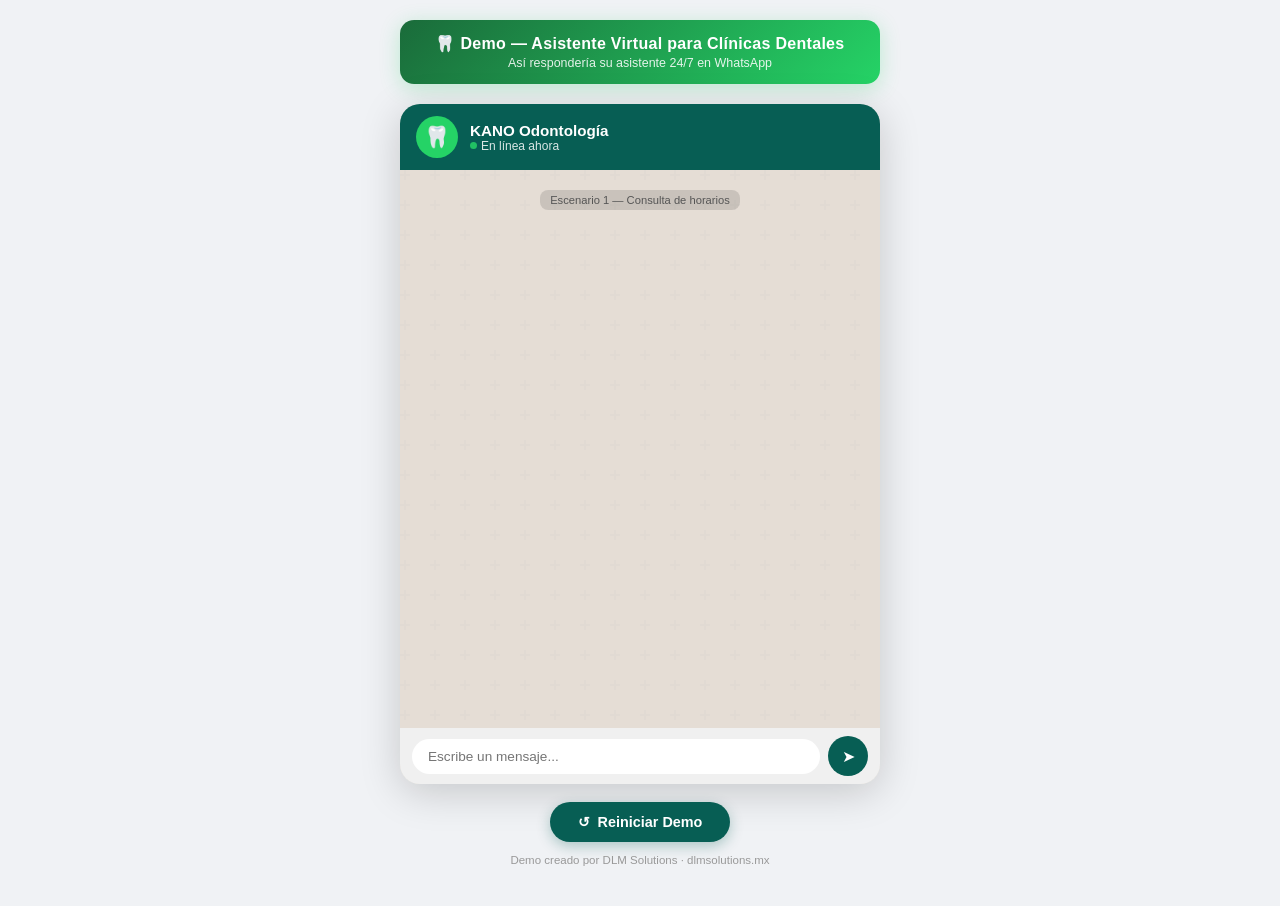
==== demo-kano/index.html @ fdb46be1 "Agregar página demo chatbot para reunión con Dr. Kano Chat interactivo que simula 4 escenarios: hora" ====
<!DOCTYPE html>
<html lang="es">
<head>
  <meta charset="UTF-8" />
  <meta name="viewport" content="width=device-width, initial-scale=1.0" />
  <title>Demo Chatbot — KANO Odontología Integral</title>
  <style>
    * { box-sizing: border-box; margin: 0; padding: 0; }

    body {
      font-family: -apple-system, BlinkMacSystemFont, 'Segoe UI', Roboto, sans-serif;
      background: #f0f2f5;
      min-height: 100vh;
      display: flex;
      flex-direction: column;
      align-items: center;
      justify-content: flex-start;
      padding: 20px 16px 40px;
    }

    /* Top banner */
    .banner {
      background: linear-gradient(135deg, #1a6b3a 0%, #25d366 100%);
      color: white;
      text-align: center;
      padding: 14px 20px;
      border-radius: 14px;
      margin-bottom: 20px;
      width: 100%;
      max-width: 480px;
      box-shadow: 0 4px 20px rgba(37,211,102,0.25);
    }
    .banner h1 { font-size: 1rem; font-weight: 700; letter-spacing: 0.3px; }
    .banner p { font-size: 0.78rem; opacity: 0.88; margin-top: 3px; }

    /* Phone wrapper */
    .phone {
      width: 100%;
      max-width: 480px;
      background: #e5ddd5;
      border-radius: 20px;
      overflow: hidden;
      box-shadow: 0 8px 40px rgba(0,0,0,0.18);
      display: flex;
      flex-direction: column;
      height: 680px;
    }

    /* WhatsApp-style header */
    .chat-header {
      background: #075e54;
      color: white;
      display: flex;
      align-items: center;
      gap: 12px;
      padding: 12px 16px;
      flex-shrink: 0;
    }
    .avatar {
      width: 42px; height: 42px;
      background: #25d366;
      border-radius: 50%;
      display: flex; align-items: center; justify-content: center;
      font-size: 1.3rem;
      flex-shrink: 0;
    }
    .chat-header-info { flex: 1; }
    .chat-header-info .name { font-size: 0.95rem; font-weight: 600; }
    .chat-header-info .status {
      font-size: 0.75rem;
      opacity: 0.85;
      display: flex; align-items: center; gap: 4px;
    }
    .status-dot {
      width: 7px; height: 7px;
      background: #25d366;
      border-radius: 50%;
      animation: pulse 2s infinite;
    }
    @keyframes pulse {
      0%, 100% { opacity: 1; }
      50% { opacity: 0.4; }
    }

    /* Chat area */
    .chat-body {
      flex: 1;
      overflow-y: auto;
      padding: 14px 12px;
      display: flex;
      flex-direction: column;
      gap: 6px;
      background-image: url("data:image/svg+xml,%3Csvg width='60' height='60' viewBox='0 0 60 60' xmlns='http://www.w3.org/2000/svg'%3E%3Cg fill='none' fill-rule='evenodd'%3E%3Cg fill='%23c8c8c8' fill-opacity='0.15'%3E%3Cpath d='M36 34v-4h-2v4h-4v2h4v4h2v-4h4v-2h-4zm0-30V0h-2v4h-4v2h4v4h2V6h4V4h-4zM6 34v-4H4v4H0v2h4v4h2v-4h4v-2H6zM6 4V0H4v4H0v2h4v4h2V6h4V4H6z'/%3E%3C/g%3E%3C/g%3E%3C/svg%3E");
    }
    .chat-body::-webkit-scrollbar { width: 4px; }
    .chat-body::-webkit-scrollbar-thumb { background: rgba(0,0,0,0.15); border-radius: 2px; }

    /* Message bubbles */
    .msg {
      display: flex;
      flex-direction: column;
      max-width: 82%;
      animation: fadeIn 0.3s ease;
    }
    @keyframes fadeIn {
      from { opacity: 0; transform: translateY(6px); }
      to { opacity: 1; transform: translateY(0); }
    }
    .msg.bot { align-self: flex-start; }
    .msg.user { align-self: flex-end; }

    .bubble {
      padding: 8px 12px;
      border-radius: 12px;
      font-size: 0.875rem;
      line-height: 1.45;
      position: relative;
      word-break: break-word;
    }
    .msg.bot .bubble {
      background: white;
      border-top-left-radius: 4px;
      color: #111;
      box-shadow: 0 1px 2px rgba(0,0,0,0.1);
    }
    .msg.user .bubble {
      background: #dcf8c6;
      border-top-right-radius: 4px;
      color: #111;
      box-shadow: 0 1px 2px rgba(0,0,0,0.1);
    }
    .msg-time {
      font-size: 0.68rem;
      color: #777;
      margin-top: 2px;
      padding: 0 4px;
    }
    .msg.user .msg-time { text-align: right; }

    /* Typing indicator */
    .typing-indicator {
      display: flex;
      align-items: center;
      gap: 10px;
      padding: 4px 0;
      animation: fadeIn 0.3s ease;
    }
    .typing-bubble {
      background: white;
      border-radius: 12px;
      border-top-left-radius: 4px;
      padding: 10px 14px;
      display: flex;
      gap: 4px;
      align-items: center;
      box-shadow: 0 1px 2px rgba(0,0,0,0.1);
    }
    .dot {
      width: 7px; height: 7px;
      background: #90949c;
      border-radius: 50%;
      animation: bounce 1.2s infinite;
    }
    .dot:nth-child(2) { animation-delay: 0.2s; }
    .dot:nth-child(3) { animation-delay: 0.4s; }
    @keyframes bounce {
      0%, 60%, 100% { transform: translateY(0); }
      30% { transform: translateY(-6px); }
    }

    /* Input bar (decorative) */
    .chat-footer {
      background: #f0f0f0;
      padding: 8px 12px;
      display: flex;
      align-items: center;
      gap: 8px;
      flex-shrink: 0;
    }
    .input-fake {
      flex: 1;
      background: white;
      border-radius: 24px;
      padding: 10px 16px;
      font-size: 0.85rem;
      color: #999;
      border: none;
      outline: none;
    }
    .send-btn {
      width: 40px; height: 40px;
      background: #075e54;
      border-radius: 50%;
      border: none;
      color: white;
      font-size: 1rem;
      cursor: default;
      display: flex; align-items: center; justify-content: center;
      flex-shrink: 0;
    }

    /* Restart button */
    .restart-btn {
      margin-top: 18px;
      background: #075e54;
      color: white;
      border: none;
      border-radius: 24px;
      padding: 12px 28px;
      font-size: 0.9rem;
      font-weight: 600;
      cursor: pointer;
      transition: background 0.2s, transform 0.1s;
      box-shadow: 0 4px 14px rgba(7,94,84,0.3);
    }
    .restart-btn:hover { background: #064e44; transform: translateY(-1px); }
    .restart-btn:active { transform: translateY(0); }

    .footer-note {
      margin-top: 12px;
      font-size: 0.72rem;
      color: #999;
      text-align: center;
    }

    /* Section divider */
    .divider {
      align-self: center;
      background: rgba(0,0,0,0.12);
      color: #555;
      font-size: 0.7rem;
      padding: 4px 10px;
      border-radius: 8px;
      margin: 6px 0;
    }
  </style>
</head>
<body>

  <div class="banner">
    <h1>🦷 Demo — Asistente Virtual para Clínicas Dentales</h1>
    <p>Así respondería su asistente 24/7 en WhatsApp</p>
  </div>

  <div class="phone">
    <div class="chat-header">
      <div class="avatar">🦷</div>
      <div class="chat-header-info">
        <div class="name">KANO Odontología</div>
        <div class="status">
          <span class="status-dot"></span>
          <span>En línea ahora</span>
        </div>
      </div>
    </div>

    <div class="chat-body" id="chatBody"></div>

    <div class="chat-footer">
      <input class="input-fake" type="text" placeholder="Escribe un mensaje..." readonly />
      <div class="send-btn">➤</div>
    </div>
  </div>

  <button class="restart-btn" onclick="restartDemo()">↺ &nbsp;Reiniciar Demo</button>
  <p class="footer-note">Demo creado por DLM Solutions · dlmsolutions.mx</p>

<script>
  // ─── Conversation script ───────────────────────────────────────────
  // Each entry: { type:'bot'|'user'|'divider', text, delay }
  // delay = ms AFTER the previous message appears before this one shows
  // bot messages show a typing indicator first

  const CONVERSATIONS = [
    // ── Scenario 1: Horarios ──
    { type:'divider', text:'Escenario 1 — Consulta de horarios' },
    { type:'user', text:'Hola, ¿a qué horas atienden?', delay:800 },
    { type:'bot',  text:'¡Hola! 😊 Bienvenido a KANO Odontología Integral.\n\nAtendemos:\n📅 Lunes a Viernes: 10am – 2pm y 4pm – 8pm\n📅 Sábados: 10am – 3pm\n\n¿Le gustaría agendar una cita?', delay:1000 },
    { type:'user', text:'Sí, ¿tienen cita disponible este sábado?', delay:900 },
    { type:'bot',  text:'¡Claro que sí! 🗓️ Tenemos espacio este sábado.\n\n¿A qué hora le viene mejor?\n— 10:00 am\n— 11:00 am\n— 12:00 pm', delay:1200 },
    { type:'user', text:'A las 11 por favor', delay:700 },
    { type:'bot',  text:'✅ ¡Perfecto! Su cita está confirmada para el *sábado a las 11:00 am*.\n\nLe enviaremos un recordatorio el día anterior. ¿Hay algo más en lo que le pueda ayudar?', delay:1000 },

    // ── Scenario 2: Precios ──
    { type:'divider', text:'Escenario 2 — Consulta de precios' },
    { type:'user', text:'¿Cuánto cobran por una limpieza dental?', delay:800 },
    { type:'bot',  text:'¡Buenas tardes! La limpieza dental profunda incluye:\n\n🦷 Eliminación de sarro\n🦷 Pulido dental\n🦷 Revisión general\n\nEl costo es de *$450 MXN*. Muchos de nuestros pacientes la combinan con blanqueamiento. ¿Le interesa saber el paquete?', delay:1200 },
    { type:'user', text:'Sí, ¿cuánto saldría el paquete?', delay:700 },
    { type:'bot',  text:'✨ El paquete *Limpieza + Blanqueamiento* queda en *$950 MXN* (ahorra $200).\n\nIncluye:\n✔ Limpieza completa\n✔ Blanqueamiento profesional\n✔ Asesoría de mantenimiento\n\n¿Le agendo una cita para esta semana?', delay:1200 },

    // ── Scenario 3: Urgencia ──
    { type:'divider', text:'Escenario 3 — Urgencia dental' },
    { type:'user', text:'Tengo mucho dolor de muela desde ayer, ¿pueden verme hoy?', delay:800 },
    { type:'bot',  text:'😟 Lamentamos que esté en dolor. Sí atendemos urgencias.\n\n¿Podría indicarme:\n1️⃣ ¿El dolor es constante o por momentos?\n2️⃣ ¿Tiene inflamación en la cara o encía?\n\nCon eso le digo los tiempos de atención disponibles.', delay:1200 },
    { type:'user', text:'Es constante y sí tengo un poco de inflamación', delay:700 },
    { type:'bot',  text:'⚠️ Entendido. Con esos síntomas le recomendamos venir hoy.\n\nTenemos espacio a las *5:00 pm* o *6:30 pm*.\n\n¿Cuál le funciona? Le confirmo con el doctor de inmediato.', delay:1100 },
    { type:'user', text:'A las 5 pm', delay:600 },
    { type:'bot',  text:'✅ *Cita de urgencia confirmada — hoy 5:00 pm*\n\nDirección: Av. San Mateo 1225-36, Parques de Tesistán, Zapopan\n\nTome un analgésico mientras tanto si lo tiene disponible. ¡Le esperamos! 🦷', delay:1000 },

    // ── Scenario 4: Implantes ──
    { type:'divider', text:'Escenario 4 — Información de servicios' },
    { type:'user', text:'¿Hacen implantes dentales?', delay:800 },
    { type:'bot',  text:'¡Sí! Somos especialistas en implantes dentales. 🦷\n\nOfrecemos:\n✔ Implantes de titanio de alta calidad\n✔ Evaluación gratuita de viabilidad\n✔ Planes de pago disponibles\n\n¿Desea que le agende una *valoración sin costo* con el especialista?', delay:1200 },
    { type:'user', text:'¿Tienen planes de pago?', delay:700 },
    { type:'bot',  text:'💳 ¡Sí! Manejamos varias opciones:\n\n— 3 MSI con tarjeta\n— 6 MSI con tarjeta\n— Plan de pago personalizado sin tarjeta\n\nLe explicamos todo a detalle en su valoración. ¿Le agendo esta semana?', delay:1200 },
  ];

  // ─── Engine ────────────────────────────────────────────────────────
  const chatBody = document.getElementById('chatBody');
  let timeline = [];
  let running = false;

  function getTime() {
    const now = new Date();
    return now.toLocaleTimeString('es-MX', { hour: '2-digit', minute: '2-digit' });
  }

  function scrollDown() {
    chatBody.scrollTop = chatBody.scrollHeight;
  }

  function addDivider(text) {
    const d = document.createElement('div');
    d.className = 'divider';
    d.textContent = text;
    chatBody.appendChild(d);
    scrollDown();
  }

  function showTyping() {
    const wrap = document.createElement('div');
    wrap.className = 'typing-indicator';
    wrap.id = 'typing';
    wrap.innerHTML = `<div class="typing-bubble"><div class="dot"></div><div class="dot"></div><div class="dot"></div></div>`;
    chatBody.appendChild(wrap);
    scrollDown();
    return wrap;
  }

  function removeTyping() {
    const el = document.getElementById('typing');
    if (el) el.remove();
  }

  function addMessage(type, text) {
    const wrap = document.createElement('div');
    wrap.className = `msg ${type}`;

    const bubble = document.createElement('div');
    bubble.className = 'bubble';
    bubble.innerHTML = text.replace(/\n/g, '<br>').replace(/\*(.*?)\*/g, '<strong>$1</strong>');

    const time = document.createElement('div');
    time.className = 'msg-time';
    time.textContent = getTime();

    wrap.appendChild(bubble);
    wrap.appendChild(time);
    chatBody.appendChild(wrap);
    scrollDown();
  }

  async function sleep(ms) {
    return new Promise(r => setTimeout(r, ms));
  }

  async function runConversation() {
    running = true;
    chatBody.innerHTML = '';

    for (const item of CONVERSATIONS) {
      if (!running) break;

      await sleep(item.delay || 600);

      if (item.type === 'divider') {
        addDivider(item.text);
        await sleep(600);

      } else if (item.type === 'user') {
        addMessage('user', item.text);

      } else if (item.type === 'bot') {
        const typingEl = showTyping();
        // Typing time based on message length
        const typingTime = Math.min(600 + item.text.length * 18, 2800);
        await sleep(typingTime);
        removeTyping();
        addMessage('bot', item.text);
      }
    }

    // End card
    await sleep(1200);
    const endDiv = document.createElement('div');
    endDiv.className = 'divider';
    endDiv.style.background = 'rgba(37,211,102,0.2)';
    endDiv.style.color = '#075e54';
    endDiv.style.fontWeight = '600';
    endDiv.textContent = '✅ Fin del demo — El asistente funciona 24/7';
    chatBody.appendChild(endDiv);
    scrollDown();
    running = false;
  }

  function restartDemo() {
    running = false;
    setTimeout(runConversation, 100);
  }

  // Auto-start
  runConversation();
</script>
</body>
</html>
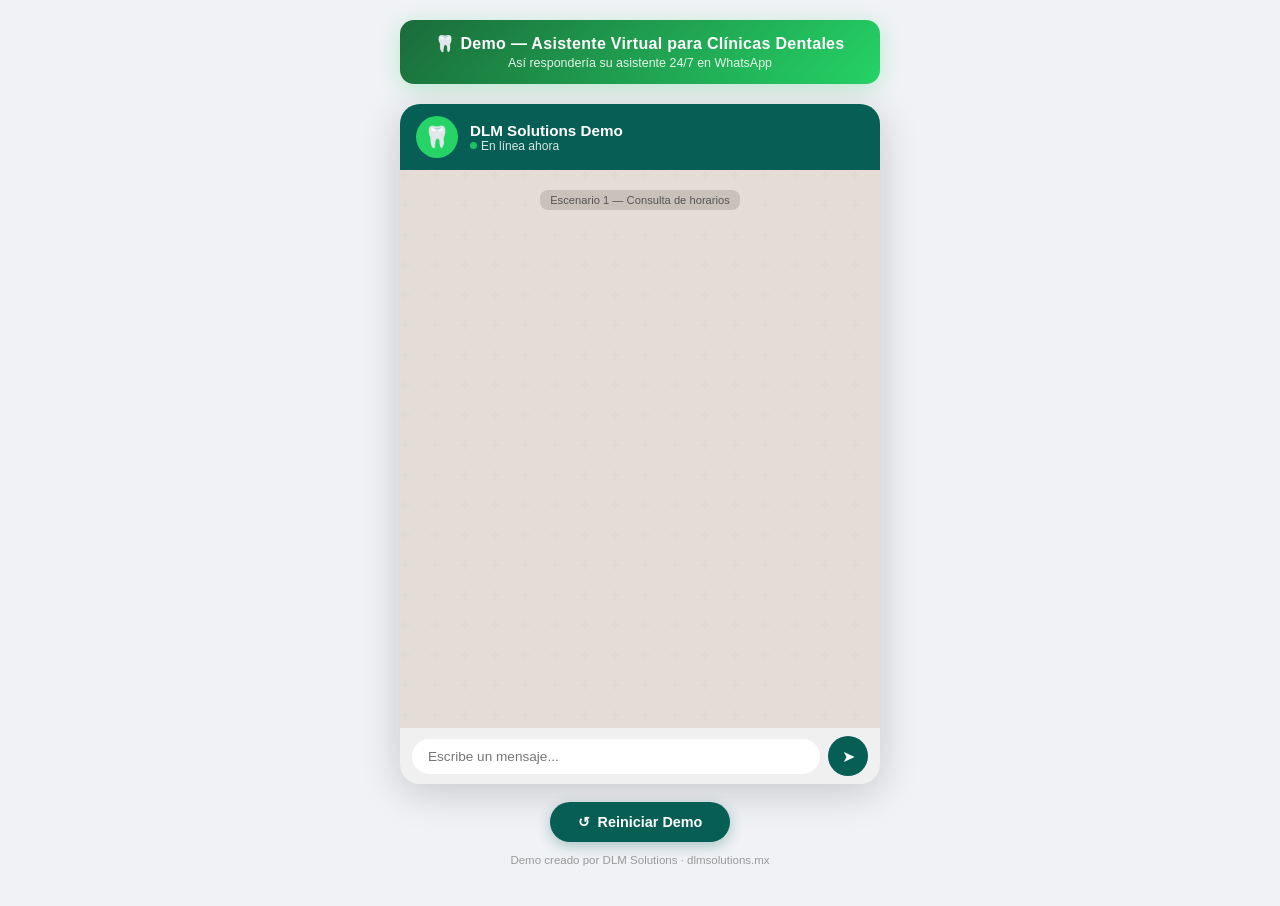
==== commit e07fde8f: "Update demo page branding from KANO to DLM Solutions https://claude.ai/code/session_01VPQy1yPSg4sHFJ" ====
--- a/demo-kano/index.html
+++ b/demo-kano/index.html
@@ -3,7 +3,7 @@
 <head>
   <meta charset="UTF-8" />
   <meta name="viewport" content="width=device-width, initial-scale=1.0" />
-  <title>Demo Chatbot — KANO Odontología Integral</title>
+  <title>Demo Chatbot — DLM Solutions</title>
   <style>
     * { box-sizing: border-box; margin: 0; padding: 0; }
 
@@ -246,7 +246,7 @@
     <div class="chat-header">
       <div class="avatar">🦷</div>
       <div class="chat-header-info">
-        <div class="name">KANO Odontología</div>
+        <div class="name">DLM Solutions Demo</div>
         <div class="status">
           <span class="status-dot"></span>
           <span>En línea ahora</span>
@@ -275,7 +275,7 @@
     // ── Scenario 1: Horarios ──
     { type:'divider', text:'Escenario 1 — Consulta de horarios' },
     { type:'user', text:'Hola, ¿a qué horas atienden?', delay:800 },
-    { type:'bot',  text:'¡Hola! 😊 Bienvenido a KANO Odontología Integral.\n\nAtendemos:\n📅 Lunes a Viernes: 10am – 2pm y 4pm – 8pm\n📅 Sábados: 10am – 3pm\n\n¿Le gustaría agendar una cita?', delay:1000 },
+    { type:'bot',  text:'¡Hola! 😊 Bienvenido a su consultorio dental.\n\nAtendemos:\n📅 Lunes a Viernes: 10am – 2pm y 4pm – 8pm\n📅 Sábados: 10am – 3pm\n\n¿Le gustaría agendar una cita?', delay:1000 },
     { type:'user', text:'Sí, ¿tienen cita disponible este sábado?', delay:900 },
     { type:'bot',  text:'¡Claro que sí! 🗓️ Tenemos espacio este sábado.\n\n¿A qué hora le viene mejor?\n— 10:00 am\n— 11:00 am\n— 12:00 pm', delay:1200 },
     { type:'user', text:'A las 11 por favor', delay:700 },
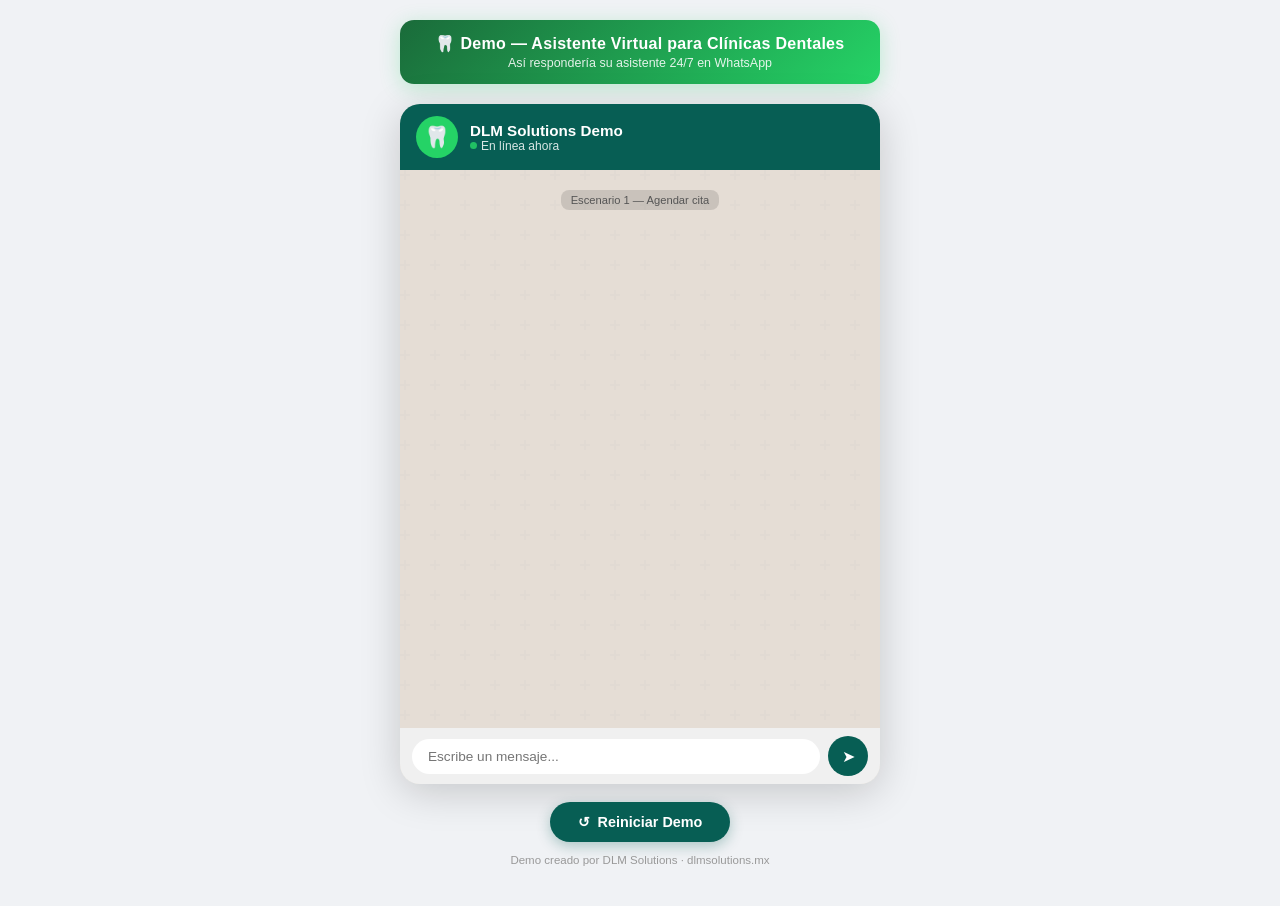
==== commit baa509c3: "Rewrite demo chat script with human receptionist tone 6 scenarios: scheduling, pricing, emergency, d" ====
--- a/demo-kano/index.html
+++ b/demo-kano/index.html
@@ -272,37 +272,64 @@
   // bot messages show a typing indicator first
 
   const CONVERSATIONS = [
-    // ── Scenario 1: Horarios ──
-    { type:'divider', text:'Escenario 1 — Consulta de horarios' },
-    { type:'user', text:'Hola, ¿a qué horas atienden?', delay:800 },
-    { type:'bot',  text:'¡Hola! 😊 Bienvenido a su consultorio dental.\n\nAtendemos:\n📅 Lunes a Viernes: 10am – 2pm y 4pm – 8pm\n📅 Sábados: 10am – 3pm\n\n¿Le gustaría agendar una cita?', delay:1000 },
-    { type:'user', text:'Sí, ¿tienen cita disponible este sábado?', delay:900 },
-    { type:'bot',  text:'¡Claro que sí! 🗓️ Tenemos espacio este sábado.\n\n¿A qué hora le viene mejor?\n— 10:00 am\n— 11:00 am\n— 12:00 pm', delay:1200 },
-    { type:'user', text:'A las 11 por favor', delay:700 },
-    { type:'bot',  text:'✅ ¡Perfecto! Su cita está confirmada para el *sábado a las 11:00 am*.\n\nLe enviaremos un recordatorio el día anterior. ¿Hay algo más en lo que le pueda ayudar?', delay:1000 },
-
-    // ── Scenario 2: Precios ──
+
+    // ── Escenario 1: Horarios y cita ──
+    { type:'divider', text:'Escenario 1 — Agendar cita' },
+    { type:'user', text:'Hola buenas, ¿a qué horas atienden?', delay:800 },
+    { type:'bot',  text:'Hola! Buenas tardes 😊 Atendemos lunes a viernes de 9am a 2pm y de 4 a 8pm, y sábados de 9am a 2pm. ¿Le puedo ayudar con algo más?', delay:900 },
+    { type:'user', text:'Sí, ¿tienen cita disponible mañana?', delay:800 },
+    { type:'bot',  text:'Sí, mañana tenemos espacio a las 10am, a las 12pm o en la tarde a las 5pm. ¿Cuál le funciona?', delay:900 },
+    { type:'user', text:'A las 10 de la mañana', delay:700 },
+    { type:'bot',  text:'Perfecto! 🗓️ ¿Me regala su nombre y para qué tratamiento vendría?', delay:800 },
+    { type:'user', text:'Sofía Torres, para una limpieza', delay:700 },
+    { type:'bot',  text:'Listo Sofía, queda apuntada mañana a las 10am para limpieza. Le mandamos recordatorio en la mañana. Nos vemos! 😊', delay:900 },
+
+    // ── Escenario 2: Precios ──
     { type:'divider', text:'Escenario 2 — Consulta de precios' },
-    { type:'user', text:'¿Cuánto cobran por una limpieza dental?', delay:800 },
-    { type:'bot',  text:'¡Buenas tardes! La limpieza dental profunda incluye:\n\n🦷 Eliminación de sarro\n🦷 Pulido dental\n🦷 Revisión general\n\nEl costo es de *$450 MXN*. Muchos de nuestros pacientes la combinan con blanqueamiento. ¿Le interesa saber el paquete?', delay:1200 },
-    { type:'user', text:'Sí, ¿cuánto saldría el paquete?', delay:700 },
-    { type:'bot',  text:'✨ El paquete *Limpieza + Blanqueamiento* queda en *$950 MXN* (ahorra $200).\n\nIncluye:\n✔ Limpieza completa\n✔ Blanqueamiento profesional\n✔ Asesoría de mantenimiento\n\n¿Le agendo una cita para esta semana?', delay:1200 },
-
-    // ── Scenario 3: Urgencia ──
+    { type:'user', text:'¿Cuánto cuesta una limpieza dental?', delay:800 },
+    { type:'bot',  text:'La limpieza sale en $500, incluye eliminación de sarro, pulido y revisión general. ¿Le agendo una cita?', delay:900 },
+    { type:'user', text:'¿Y si también quiero el blanqueamiento?', delay:700 },
+    { type:'bot',  text:'Si lo hace junto con la limpieza le sale en $1,100 los dos 🦷 Ahorra $200 vs hacerlos por separado. ¿Le interesa?', delay:900 },
+    { type:'user', text:'Sí! ¿Cuándo tienen espacio?', delay:600 },
+    { type:'bot',  text:'Esta semana tenemos martes y jueves por la tarde desde las 4pm. ¿Cuál día le queda mejor?', delay:800 },
+
+    // ── Escenario 3: Urgencia ──
     { type:'divider', text:'Escenario 3 — Urgencia dental' },
-    { type:'user', text:'Tengo mucho dolor de muela desde ayer, ¿pueden verme hoy?', delay:800 },
-    { type:'bot',  text:'😟 Lamentamos que esté en dolor. Sí atendemos urgencias.\n\n¿Podría indicarme:\n1️⃣ ¿El dolor es constante o por momentos?\n2️⃣ ¿Tiene inflamación en la cara o encía?\n\nCon eso le digo los tiempos de atención disponibles.', delay:1200 },
-    { type:'user', text:'Es constante y sí tengo un poco de inflamación', delay:700 },
-    { type:'bot',  text:'⚠️ Entendido. Con esos síntomas le recomendamos venir hoy.\n\nTenemos espacio a las *5:00 pm* o *6:30 pm*.\n\n¿Cuál le funciona? Le confirmo con el doctor de inmediato.', delay:1100 },
-    { type:'user', text:'A las 5 pm', delay:600 },
-    { type:'bot',  text:'✅ *Cita de urgencia confirmada — hoy 5:00 pm*\n\nDirección: Av. San Mateo 1225-36, Parques de Tesistán, Zapopan\n\nTome un analgésico mientras tanto si lo tiene disponible. ¡Le esperamos! 🦷', delay:1000 },
-
-    // ── Scenario 4: Implantes ──
-    { type:'divider', text:'Escenario 4 — Información de servicios' },
-    { type:'user', text:'¿Hacen implantes dentales?', delay:800 },
-    { type:'bot',  text:'¡Sí! Somos especialistas en implantes dentales. 🦷\n\nOfrecemos:\n✔ Implantes de titanio de alta calidad\n✔ Evaluación gratuita de viabilidad\n✔ Planes de pago disponibles\n\n¿Desea que le agende una *valoración sin costo* con el especialista?', delay:1200 },
-    { type:'user', text:'¿Tienen planes de pago?', delay:700 },
-    { type:'bot',  text:'💳 ¡Sí! Manejamos varias opciones:\n\n— 3 MSI con tarjeta\n— 6 MSI con tarjeta\n— Plan de pago personalizado sin tarjeta\n\nLe explicamos todo a detalle en su valoración. ¿Le agendo esta semana?', delay:1200 },
+    { type:'user', text:'Traigo un dolor de muela muy fuerte desde ayer, ¿me pueden ver hoy?', delay:800 },
+    { type:'bot',  text:'Ay qué pena 😟 Sí atendemos urgencias. ¿El dolor es constante o viene y va? ¿Tiene algo de inflamación?', delay:900 },
+    { type:'user', text:'Es constante y sí, tengo la mejilla un poco inflamada', delay:700 },
+    { type:'bot',  text:'Ok, con eso urge que lo vea el doctor hoy. Tenemos espacio a las 5:30pm con el Dr. Herrera. ¿Le funciona esa hora?', delay:900 },
+    { type:'user', text:'Sí, perfecto', delay:600 },
+    { type:'bot',  text:'Listo! A las 5:30pm lo esperamos. Tome un ibuprofeno mientras tanto si no tiene alergia. ¿Me confirma su nombre?', delay:800 },
+    { type:'user', text:'Carlos Mendoza', delay:600 },
+    { type:'bot',  text:'Apuntado Carlos ✅ Lo vemos hoy a las 5:30pm. Cualquier cosa me avisa!', delay:700 },
+
+    // ── Escenario 4: Doctores ──
+    { type:'divider', text:'Escenario 4 — Quién me atiende' },
+    { type:'user', text:'¿Quién me va a atender si voy? ¿Tienen especialistas?', delay:800 },
+    { type:'bot',  text:'Sí, contamos con tres doctores según lo que necesite:\n\n👩‍⚕️ *Dra. Sofía Ramírez* — Odontología general y limpiezas\n👨‍⚕️ *Dr. Alejandro Torres* — Ortodoncia y brackets\n👩‍⚕️ *Dra. Valeria Mendoza* — Implantes y estética dental\n\n¿Ya sabe qué tratamiento necesita?', delay:1000 },
+    { type:'user', text:'Quiero brackets, ¿cuánto salen?', delay:700 },
+    { type:'bot',  text:'Los brackets con el Dr. Torres arrancan desde $8,500 e incluyen la valoración inicial sin costo. Manejamos mensualidades. ¿Le agendo la valoración?', delay:900 },
+    { type:'user', text:'Sí, ¿cuándo puede ser?', delay:600 },
+    { type:'bot',  text:'El Dr. Torres tiene espacio este viernes a las 11am o el lunes a las 4pm. ¿Cuál prefiere?', delay:800 },
+
+    // ── Escenario 5: Implantes ──
+    { type:'divider', text:'Escenario 5 — Implantes dentales' },
+    { type:'user', text:'Se me cayó un diente, ¿hacen implantes?', delay:800 },
+    { type:'bot',  text:'Sí, la Dra. Mendoza es especialista en implantes 🦷 Lo primero sería una valoración sin costo para ver si es buen candidato. ¿Le agendo?', delay:900 },
+    { type:'user', text:'¿Cuánto cuesta el implante?', delay:700 },
+    { type:'bot',  text:'El implante de titanio completo va desde $12,000. Manejamos 3 y 6 meses sin intereses con tarjeta, y también plan de pagos sin tarjeta si prefiere.', delay:900 },
+    { type:'user', text:'¿Y cuánto tiempo tarda el proceso?', delay:700 },
+    { type:'bot',  text:'El proceso completo es de 3 a 4 meses en total. Pero desde el primer día sale con un diente provisional para que no ande sin nada. La Dra. le explica todo en la valoración. ¿Le agendo esta semana?', delay:1000 },
+
+    // ── Escenario 6: Fuera de horario ──
+    { type:'divider', text:'Escenario 6 — Mensaje a las 11pm' },
+    { type:'user', text:'Hola, quiero información sobre ortodoncia invisible', delay:800 },
+    { type:'bot',  text:'Hola! Claro que sí 😊 Manejamos alineadores invisibles tipo Invisalign con el Dr. Torres. El tratamiento va desde $18,000 e incluye valoración inicial sin costo.\n\n¿Le agendo una cita para que el doctor lo revise y le dé un plan personalizado?', delay:1000 },
+    { type:'user', text:'Sí, ¿mañana tienen algo?', delay:700 },
+    { type:'bot',  text:'Mañana el Dr. Torres tiene espacio a las 10am y a las 6pm. ¿Cuál le funciona mejor?', delay:800 },
+    { type:'user', text:'A las 6pm', delay:600 },
+    { type:'bot',  text:'Perfecto! 🗓️ Cita mañana a las 6pm con el Dr. Torres para valoración de ortodoncia invisible. ¿Me regala su nombre?', delay:800 },
   ];
 
   // ─── Engine ────────────────────────────────────────────────────────
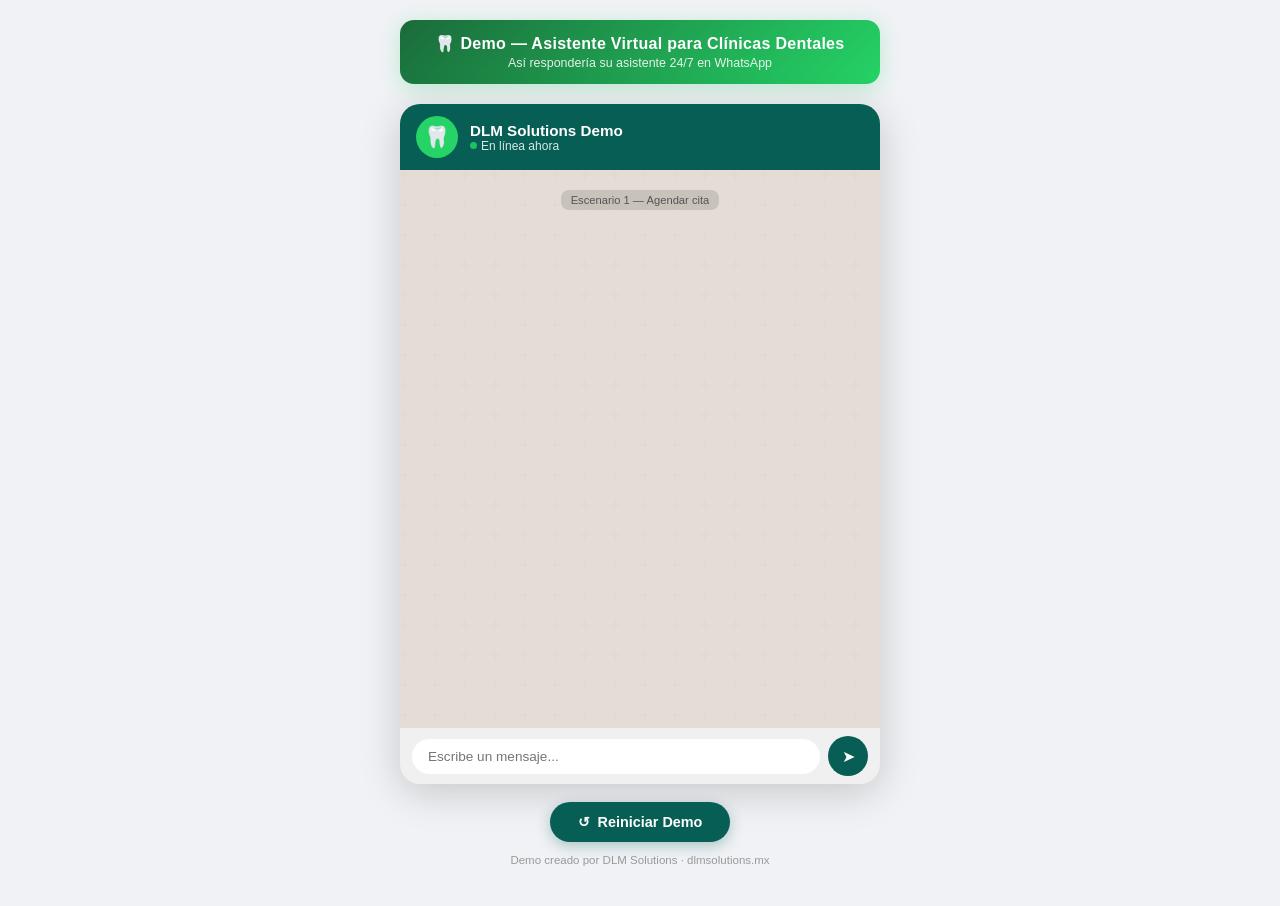
==== commit b9d1db2c: "Rewrite demo with human receptionist tone and 6 FAQ scenarios Short natural messages, 3 invented doc" ====
--- a/demo-kano/index.html
+++ b/demo-kano/index.html
@@ -273,63 +273,63 @@
 
   const CONVERSATIONS = [
 
-    // ── Escenario 1: Horarios y cita ──
+    // ── Escenario 1: Agendar cita ──
     { type:'divider', text:'Escenario 1 — Agendar cita' },
     { type:'user', text:'Hola buenas, ¿a qué horas atienden?', delay:800 },
-    { type:'bot',  text:'Hola! Buenas tardes 😊 Atendemos lunes a viernes de 9am a 2pm y de 4 a 8pm, y sábados de 9am a 2pm. ¿Le puedo ayudar con algo más?', delay:900 },
+    { type:'bot',  text:'Hola! Buenas tardes 😊 Atendemos lunes a viernes de 9am a 2pm y de 4 a 8pm, sábados de 9am a 2pm. ¿Le puedo ayudar con algo?', delay:900 },
     { type:'user', text:'Sí, ¿tienen cita disponible mañana?', delay:800 },
-    { type:'bot',  text:'Sí, mañana tenemos espacio a las 10am, a las 12pm o en la tarde a las 5pm. ¿Cuál le funciona?', delay:900 },
+    { type:'bot',  text:'Sí, mañana tenemos a las 10am, 12pm o en la tarde a las 5pm. ¿Cuál le funciona?', delay:800 },
     { type:'user', text:'A las 10 de la mañana', delay:700 },
-    { type:'bot',  text:'Perfecto! 🗓️ ¿Me regala su nombre y para qué tratamiento vendría?', delay:800 },
+    { type:'bot',  text:'Perfecto 🗓️ ¿Me regala su nombre y para qué tratamiento vendría?', delay:700 },
     { type:'user', text:'Sofía Torres, para una limpieza', delay:700 },
-    { type:'bot',  text:'Listo Sofía, queda apuntada mañana a las 10am para limpieza. Le mandamos recordatorio en la mañana. Nos vemos! 😊', delay:900 },
+    { type:'bot',  text:'Listo Sofía, apuntada mañana a las 10am para limpieza. Le mandamos recordatorio en la mañana. Nos vemos! 😊', delay:800 },
 
     // ── Escenario 2: Precios ──
-    { type:'divider', text:'Escenario 2 — Consulta de precios' },
-    { type:'user', text:'¿Cuánto cuesta una limpieza dental?', delay:800 },
-    { type:'bot',  text:'La limpieza sale en $500, incluye eliminación de sarro, pulido y revisión general. ¿Le agendo una cita?', delay:900 },
+    { type:'divider', text:'Escenario 2 — Precios' },
+    { type:'user', text:'¿Cuánto cuesta una limpieza?', delay:800 },
+    { type:'bot',  text:'La limpieza sale en $500, incluye eliminación de sarro, pulido y revisión. ¿Le agendo?', delay:800 },
     { type:'user', text:'¿Y si también quiero el blanqueamiento?', delay:700 },
-    { type:'bot',  text:'Si lo hace junto con la limpieza le sale en $1,100 los dos 🦷 Ahorra $200 vs hacerlos por separado. ¿Le interesa?', delay:900 },
+    { type:'bot',  text:'Si lo hace junto con la limpieza le sale en $1,100 los dos 🦷 Ahorra $200 vs hacerlos por separado. ¿Le interesa?', delay:800 },
     { type:'user', text:'Sí! ¿Cuándo tienen espacio?', delay:600 },
-    { type:'bot',  text:'Esta semana tenemos martes y jueves por la tarde desde las 4pm. ¿Cuál día le queda mejor?', delay:800 },
+    { type:'bot',  text:'Esta semana tenemos martes y jueves desde las 4pm. ¿Cuál día le queda mejor?', delay:700 },
 
     // ── Escenario 3: Urgencia ──
     { type:'divider', text:'Escenario 3 — Urgencia dental' },
     { type:'user', text:'Traigo un dolor de muela muy fuerte desde ayer, ¿me pueden ver hoy?', delay:800 },
-    { type:'bot',  text:'Ay qué pena 😟 Sí atendemos urgencias. ¿El dolor es constante o viene y va? ¿Tiene algo de inflamación?', delay:900 },
+    { type:'bot',  text:'Ay qué pena 😟 Sí atendemos urgencias. ¿El dolor es constante o va y viene? ¿Tiene inflamación?', delay:800 },
     { type:'user', text:'Es constante y sí, tengo la mejilla un poco inflamada', delay:700 },
-    { type:'bot',  text:'Ok, con eso urge que lo vea el doctor hoy. Tenemos espacio a las 5:30pm con el Dr. Herrera. ¿Le funciona esa hora?', delay:900 },
+    { type:'bot',  text:'Ok, con eso urge que lo vea el doctor hoy. Tenemos espacio a las 5:30pm con el Dr. Herrera. ¿Le funciona?', delay:800 },
     { type:'user', text:'Sí, perfecto', delay:600 },
-    { type:'bot',  text:'Listo! A las 5:30pm lo esperamos. Tome un ibuprofeno mientras tanto si no tiene alergia. ¿Me confirma su nombre?', delay:800 },
+    { type:'bot',  text:'Listo! A las 5:30pm lo esperamos ✅ Tome un ibuprofeno mientras tanto si no tiene alergia. ¿Me confirma su nombre?', delay:800 },
     { type:'user', text:'Carlos Mendoza', delay:600 },
-    { type:'bot',  text:'Apuntado Carlos ✅ Lo vemos hoy a las 5:30pm. Cualquier cosa me avisa!', delay:700 },
+    { type:'bot',  text:'Apuntado Carlos. Lo vemos hoy a las 5:30pm. Cualquier cosa me avisa!', delay:700 },
 
     // ── Escenario 4: Doctores ──
-    { type:'divider', text:'Escenario 4 — Quién me atiende' },
-    { type:'user', text:'¿Quién me va a atender si voy? ¿Tienen especialistas?', delay:800 },
-    { type:'bot',  text:'Sí, contamos con tres doctores según lo que necesite:\n\n👩‍⚕️ *Dra. Sofía Ramírez* — Odontología general y limpiezas\n👨‍⚕️ *Dr. Alejandro Torres* — Ortodoncia y brackets\n👩‍⚕️ *Dra. Valeria Mendoza* — Implantes y estética dental\n\n¿Ya sabe qué tratamiento necesita?', delay:1000 },
+    { type:'divider', text:'Escenario 4 — Especialistas' },
+    { type:'user', text:'¿Quién me va a atender? ¿Tienen especialistas?', delay:800 },
+    { type:'bot',  text:'Sí, contamos con tres doctores:\n\n👩‍⚕️ *Dra. Sofía Ramírez* — Odontología general\n👨‍⚕️ *Dr. Alejandro Torres* — Ortodoncia y brackets\n👩‍⚕️ *Dra. Valeria Mendoza* — Implantes y estética\n\n¿Ya sabe qué tratamiento necesita?', delay:900 },
     { type:'user', text:'Quiero brackets, ¿cuánto salen?', delay:700 },
-    { type:'bot',  text:'Los brackets con el Dr. Torres arrancan desde $8,500 e incluyen la valoración inicial sin costo. Manejamos mensualidades. ¿Le agendo la valoración?', delay:900 },
+    { type:'bot',  text:'Los brackets con el Dr. Torres arrancan desde $8,500 con mensualidades. La valoración inicial es sin costo. ¿Le agendo?', delay:800 },
     { type:'user', text:'Sí, ¿cuándo puede ser?', delay:600 },
     { type:'bot',  text:'El Dr. Torres tiene espacio este viernes a las 11am o el lunes a las 4pm. ¿Cuál prefiere?', delay:800 },
 
     // ── Escenario 5: Implantes ──
-    { type:'divider', text:'Escenario 5 — Implantes dentales' },
+    { type:'divider', text:'Escenario 5 — Implantes' },
     { type:'user', text:'Se me cayó un diente, ¿hacen implantes?', delay:800 },
     { type:'bot',  text:'Sí, la Dra. Mendoza es especialista en implantes 🦷 Lo primero sería una valoración sin costo para ver si es buen candidato. ¿Le agendo?', delay:900 },
     { type:'user', text:'¿Cuánto cuesta el implante?', delay:700 },
-    { type:'bot',  text:'El implante de titanio completo va desde $12,000. Manejamos 3 y 6 meses sin intereses con tarjeta, y también plan de pagos sin tarjeta si prefiere.', delay:900 },
+    { type:'bot',  text:'El implante de titanio completo va desde $12,000. Manejamos 3 y 6 meses sin intereses con tarjeta, y también plan de pagos sin tarjeta.', delay:800 },
     { type:'user', text:'¿Y cuánto tiempo tarda el proceso?', delay:700 },
-    { type:'bot',  text:'El proceso completo es de 3 a 4 meses en total. Pero desde el primer día sale con un diente provisional para que no ande sin nada. La Dra. le explica todo en la valoración. ¿Le agendo esta semana?', delay:1000 },
+    { type:'bot',  text:'De 3 a 4 meses en total, pero desde el primer día sale con diente provisional. La Dra. le explica todo en la valoración. ¿Le agendo esta semana?', delay:900 },
 
     // ── Escenario 6: Fuera de horario ──
     { type:'divider', text:'Escenario 6 — Mensaje a las 11pm' },
-    { type:'user', text:'Hola, quiero información sobre ortodoncia invisible', delay:800 },
-    { type:'bot',  text:'Hola! Claro que sí 😊 Manejamos alineadores invisibles tipo Invisalign con el Dr. Torres. El tratamiento va desde $18,000 e incluye valoración inicial sin costo.\n\n¿Le agendo una cita para que el doctor lo revise y le dé un plan personalizado?', delay:1000 },
+    { type:'user', text:'Hola, quiero info sobre ortodoncia invisible', delay:800 },
+    { type:'bot',  text:'Hola! Claro 😊 Manejamos alineadores invisibles con el Dr. Torres desde $18,000, incluye valoración sin costo. ¿Le agendo para que el doctor lo revise?', delay:900 },
     { type:'user', text:'Sí, ¿mañana tienen algo?', delay:700 },
-    { type:'bot',  text:'Mañana el Dr. Torres tiene espacio a las 10am y a las 6pm. ¿Cuál le funciona mejor?', delay:800 },
+    { type:'bot',  text:'Mañana el Dr. Torres tiene a las 10am o a las 6pm. ¿Cuál le funciona?', delay:700 },
     { type:'user', text:'A las 6pm', delay:600 },
-    { type:'bot',  text:'Perfecto! 🗓️ Cita mañana a las 6pm con el Dr. Torres para valoración de ortodoncia invisible. ¿Me regala su nombre?', delay:800 },
+    { type:'bot',  text:'Perfecto 🗓️ Cita mañana a las 6pm con el Dr. Torres para valoración de ortodoncia. ¿Me regala su nombre?', delay:800 },
   ];
 
   // ─── Engine ────────────────────────────────────────────────────────
